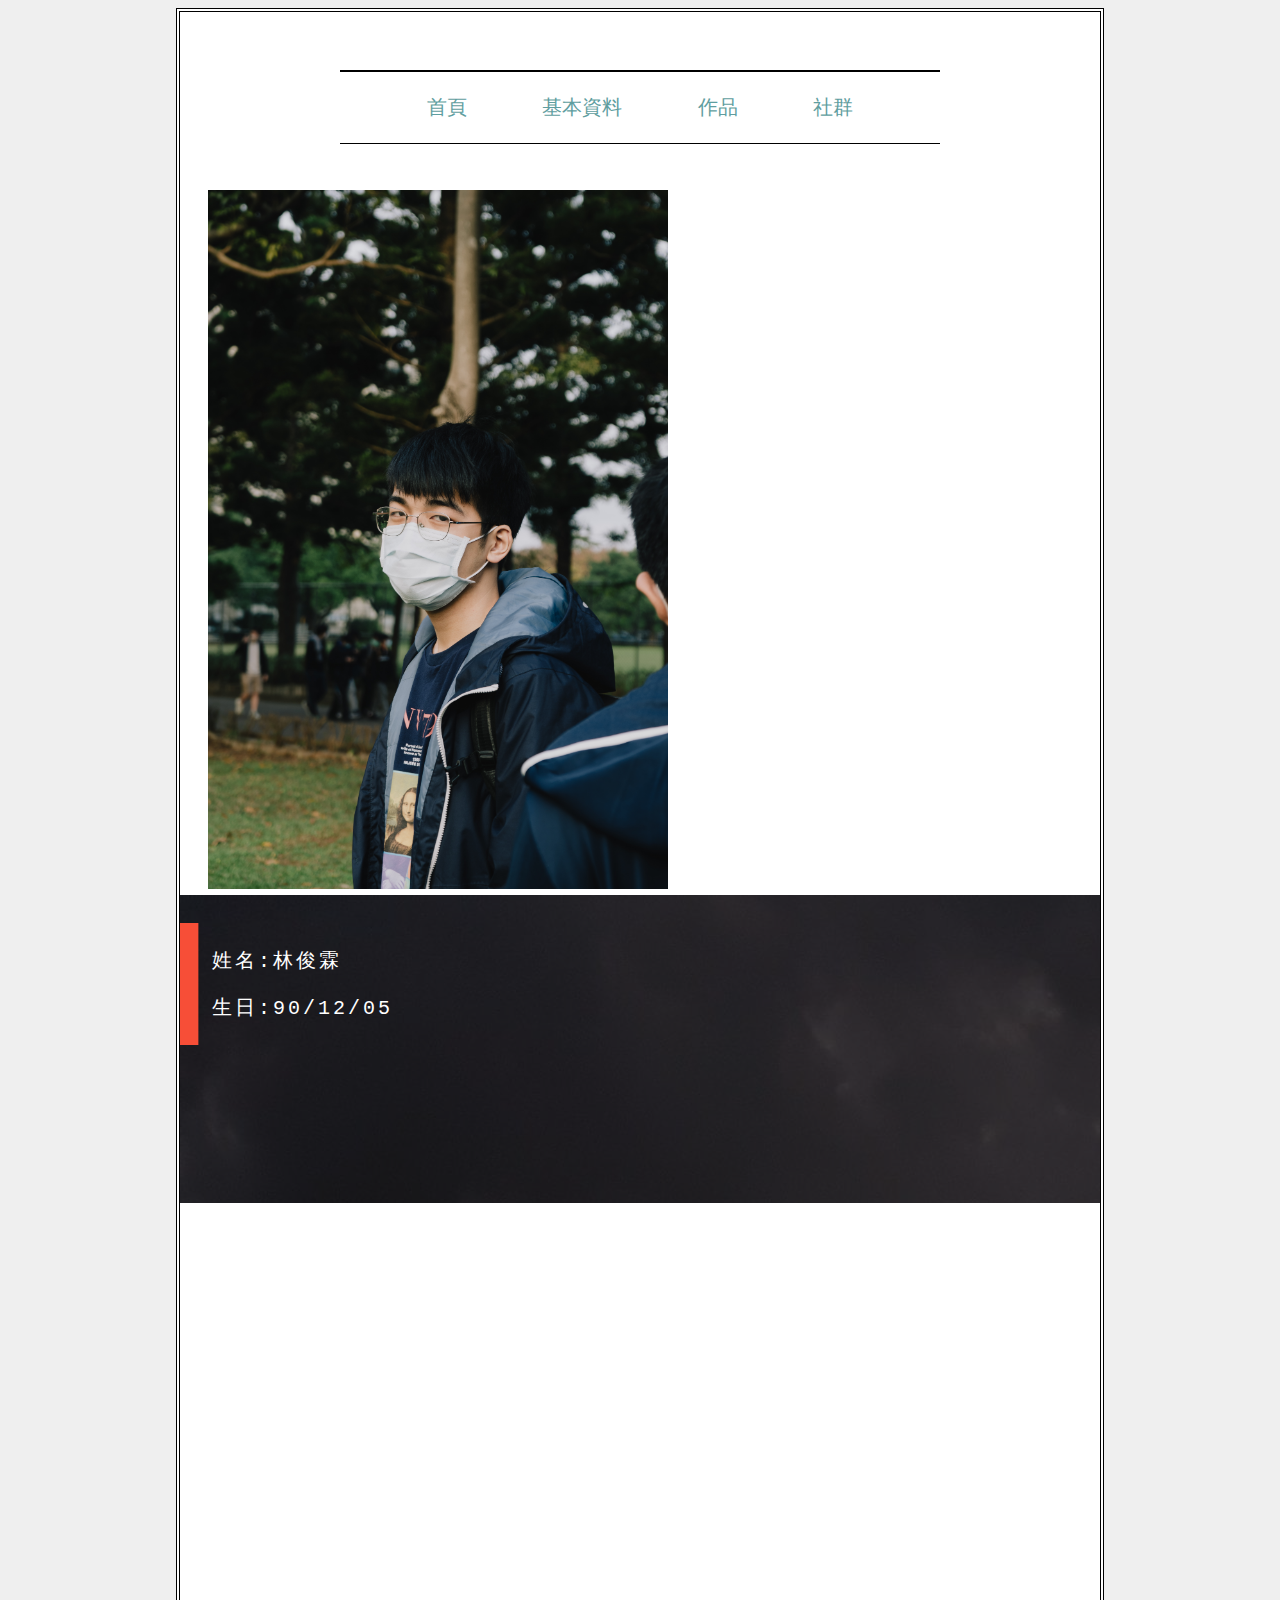
==== l1.html @ 50296b0d "leon01" ====
<!DOCTYPE html>
<html lang="en">
<head>
    <meta charset="UTF-8">
    <meta http-equiv="X-UA-Compatible" content="IE=edge">
    <meta name="viewport" content="width=device-width, initial-scale=1.0">
    <title>Document</title>
    <link rel="stylesheet" href="leon1.css">
</head>
<body>
    <div id="page">
        <div id="logo">
            <img src="img/boiled-soundcloud-boiled.gif" alt="">
        </div>
        <div id="navi">
            <a href="leon.html"><button>首頁</button></a>
            <a href="l1.html"><button>基本資料</button></a>
            <a href="l3.html"><button>作品</button></a>
            <a href="l4.html"><button>社群</button></a>
        </div>
        <div id="upup">
            <div id="me">
                <img src="img/me1.jpeg" alt="">
            </div>
            <div id="con">
                <div id="box1">
                    <p> 姓名:林俊霖</p>
                    <p>生日:90/12/05</p>
                </div>
                <div id="box2"><p>就讀:元智大學資訊傳播學系科技組</p>
                <p> 興趣:旅遊、唱歌、烘焙、攝影</p>
            </div>
            </div>
        </div>
    </div>
</body>
</html>
---- leon1.css ----
body{
    font-size: 20px;
    font-family: 'Courier New', Courier, monospace;
    letter-spacing: 0.15em;
    background-color: #efefef;
}

#page{
    max-width: 920px;
    min-width: 720px;
    margin: auto;
    padding: 0px 0px 400px 0px;
    border: 4px double #000;
    background-color: #ffffff;
}
#logo{
    width: 150px;
    margin: 10px auto 25px auto;
}
#logo img{
    width: 60px;
    margin: 0% 60px 0px;
}

#navi{
    width: 570px;
    padding: 15px;
    margin: 0px auto 0px auto;
    border-top: 2px solid #000;
    border-bottom: 1px solid #000;
    text-align: center;
}
#navi button{
    color: cadetblue;
    background-color:#ffffff ;
    border: 0;
    font-size: 20px;
    padding: 7px 30px;
    text-decoration: none;

}
#navi button:hover{
    color: #343f52;
    -webkit-border-radius: 20px;
    border-radius: 20px;
    -webkit-box-shadow: 1px 1px 10px #7a89b6, -1px -1px 10px #7a89b6;
    box-shadow: 1px 1px 5px #7a89b6, -1px -1px 5px #7a89b6;
}

#me img{
    width: 50%;
    margin-left:3%;
    margin-top: 5%;
}
#con{
    padding: 2rem;
    background-image: url(img/dance03.jpeg);
    background-color: #444;
    background-blend-mode: multiply;
    color: white;
    text-align: left;
}
#box1{
    position: relative;
    z-index: 1;
    display: inline-block;
    margin-bottom: 1rem;
}
#box1::after{
    content: "";
  position: absolute;
  top: -0.25rem;
  left: -2rem;
  bottom: -0.25rem;
  width: calc(100% + 4rem);
  background: #f74e37;
  z-index: -1;
  -webkit-transform: scaleX(0.075);
          transform: scaleX(0.075);
  -webkit-transform-origin: left;
          transform-origin: left;
  transition: -webkit-transform 250ms ease-in;
  transition: transform 250ms ease-in;
  transition: transform 250ms ease-in, -webkit-transform 250ms ease-in;
}
#con:hover #box1::after{
    -webkit-transform: scaleX(1);
    transform: scaleX(1);
}
#box2{
    position: relative;
  z-index: 1;
  color: transparent;
  margin: 0;
  transition: color 150ms 350ms;
}
#box2::after{
    content: "";
  position: absolute;
  top: -0.75rem;
  bottom: -0.75rem;
  left: -0.75em;
  right: -0.75em;
  background: white;
  z-index: -1;
  -webkit-transform: scaleY(0);
          transform: scaleY(0);
  transition: -webkit-transform 250ms ease-in 250ms;
  transition: transform 250ms ease-in 250ms;
  transition: transform 250ms ease-in 250ms, -webkit-transform 250ms ease-in 250ms;
  -webkit-transform-origin: top;
          transform-origin: top;
}
#con:hover #box2{
    color: #333;
}
#con:hover #box2::after{
    -webkit-transform: scaleY(1);
    transform: scaleY(1);
}
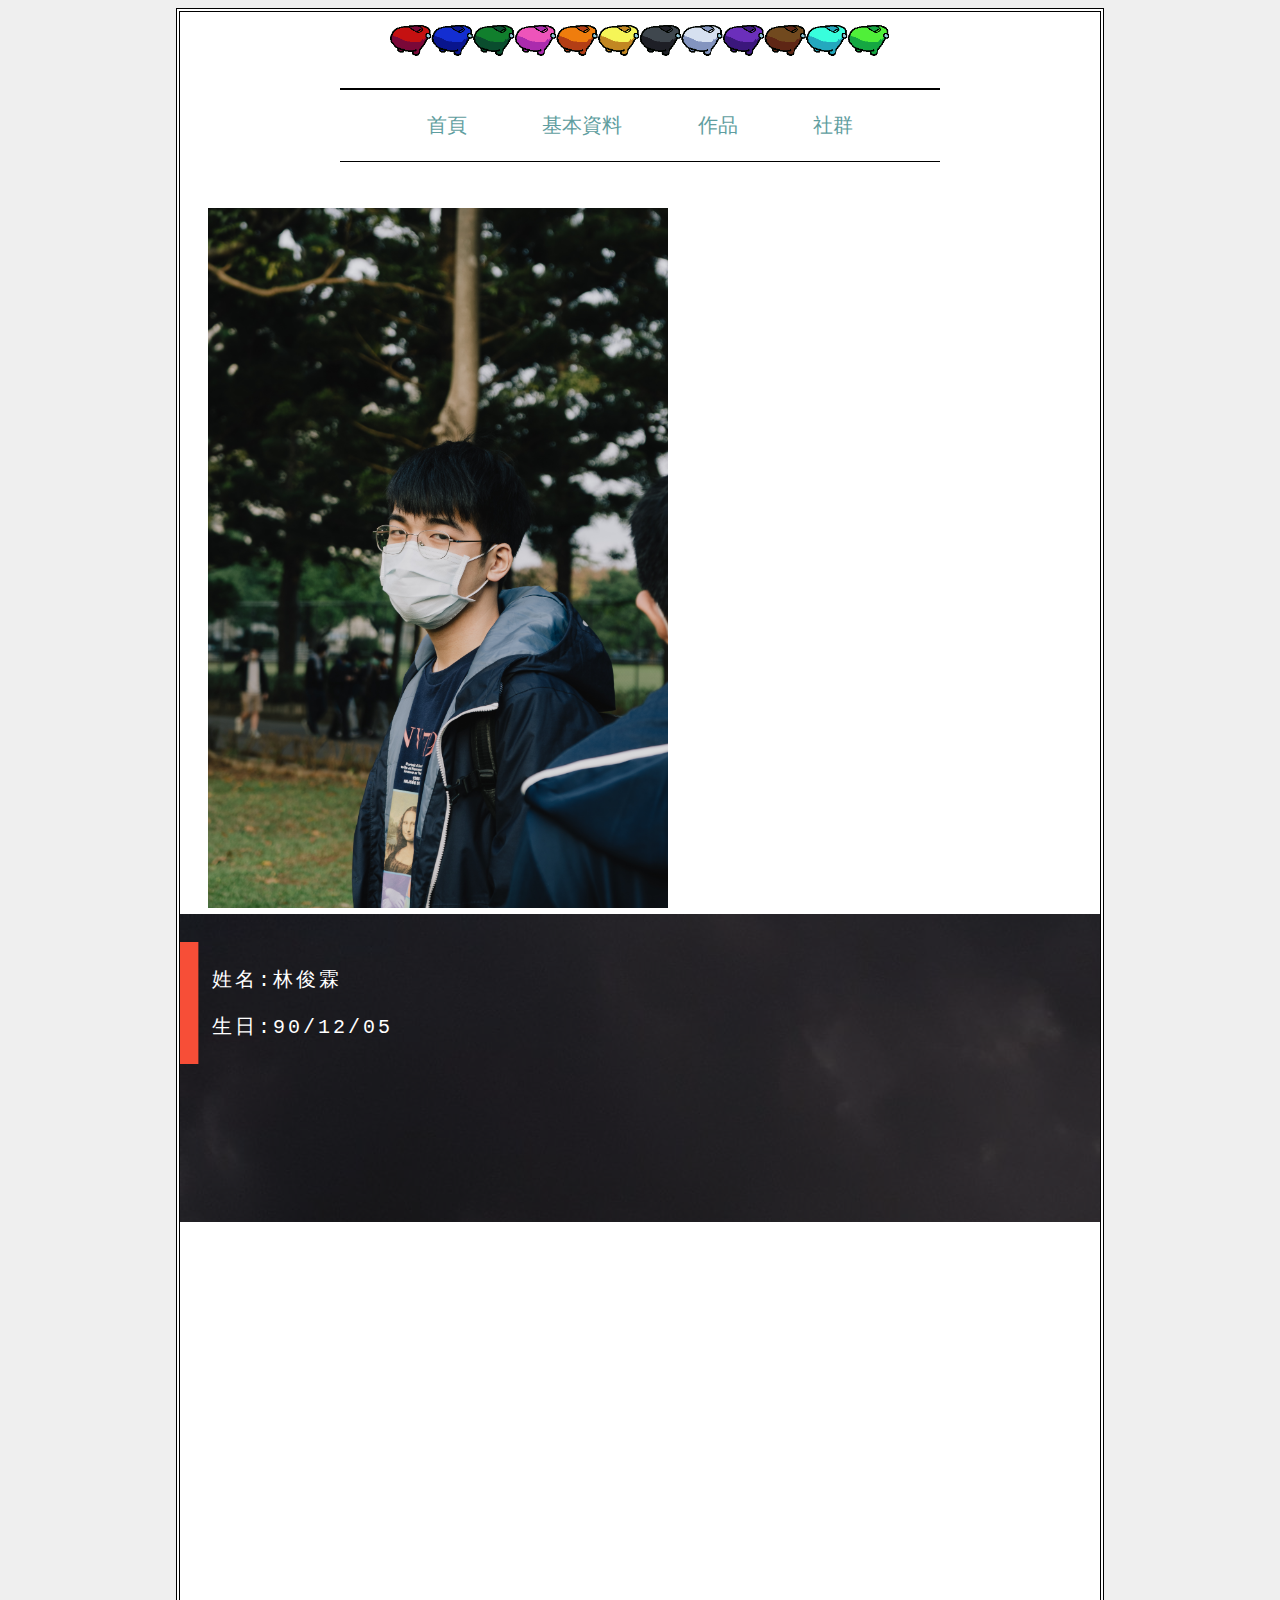
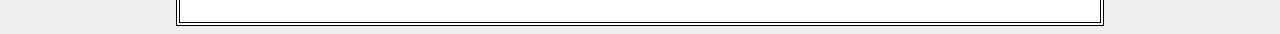
==== commit ec164287: "3" ====
--- a/l1.html
+++ b/l1.html
@@ -10,10 +10,10 @@
 <body>
     <div id="page">
         <div id="logo">
-            <img src="img/boiled-soundcloud-boiled.gif" alt="">
+            <img src="img/a1.gif" alt="">
         </div>
         <div id="navi">
-            <a href="leon.html"><button>首頁</button></a>
+            <a href="index.html"><button>首頁</button></a>
             <a href="l1.html"><button>基本資料</button></a>
             <a href="l3.html"><button>作品</button></a>
             <a href="l4.html"><button>社群</button></a>
--- a/leon1.css
+++ b/leon1.css
@@ -15,11 +15,11 @@
 }
 #logo{
     width: 150px;
-    margin: 10px auto 25px auto;
+    margin: 10px 50px 25px 210px;
 }
 #logo img{
-    width: 60px;
-    margin: 0% 60px 0px;
+    width: 500px;
+    margin: 0 auto;
 }
 
 #navi{
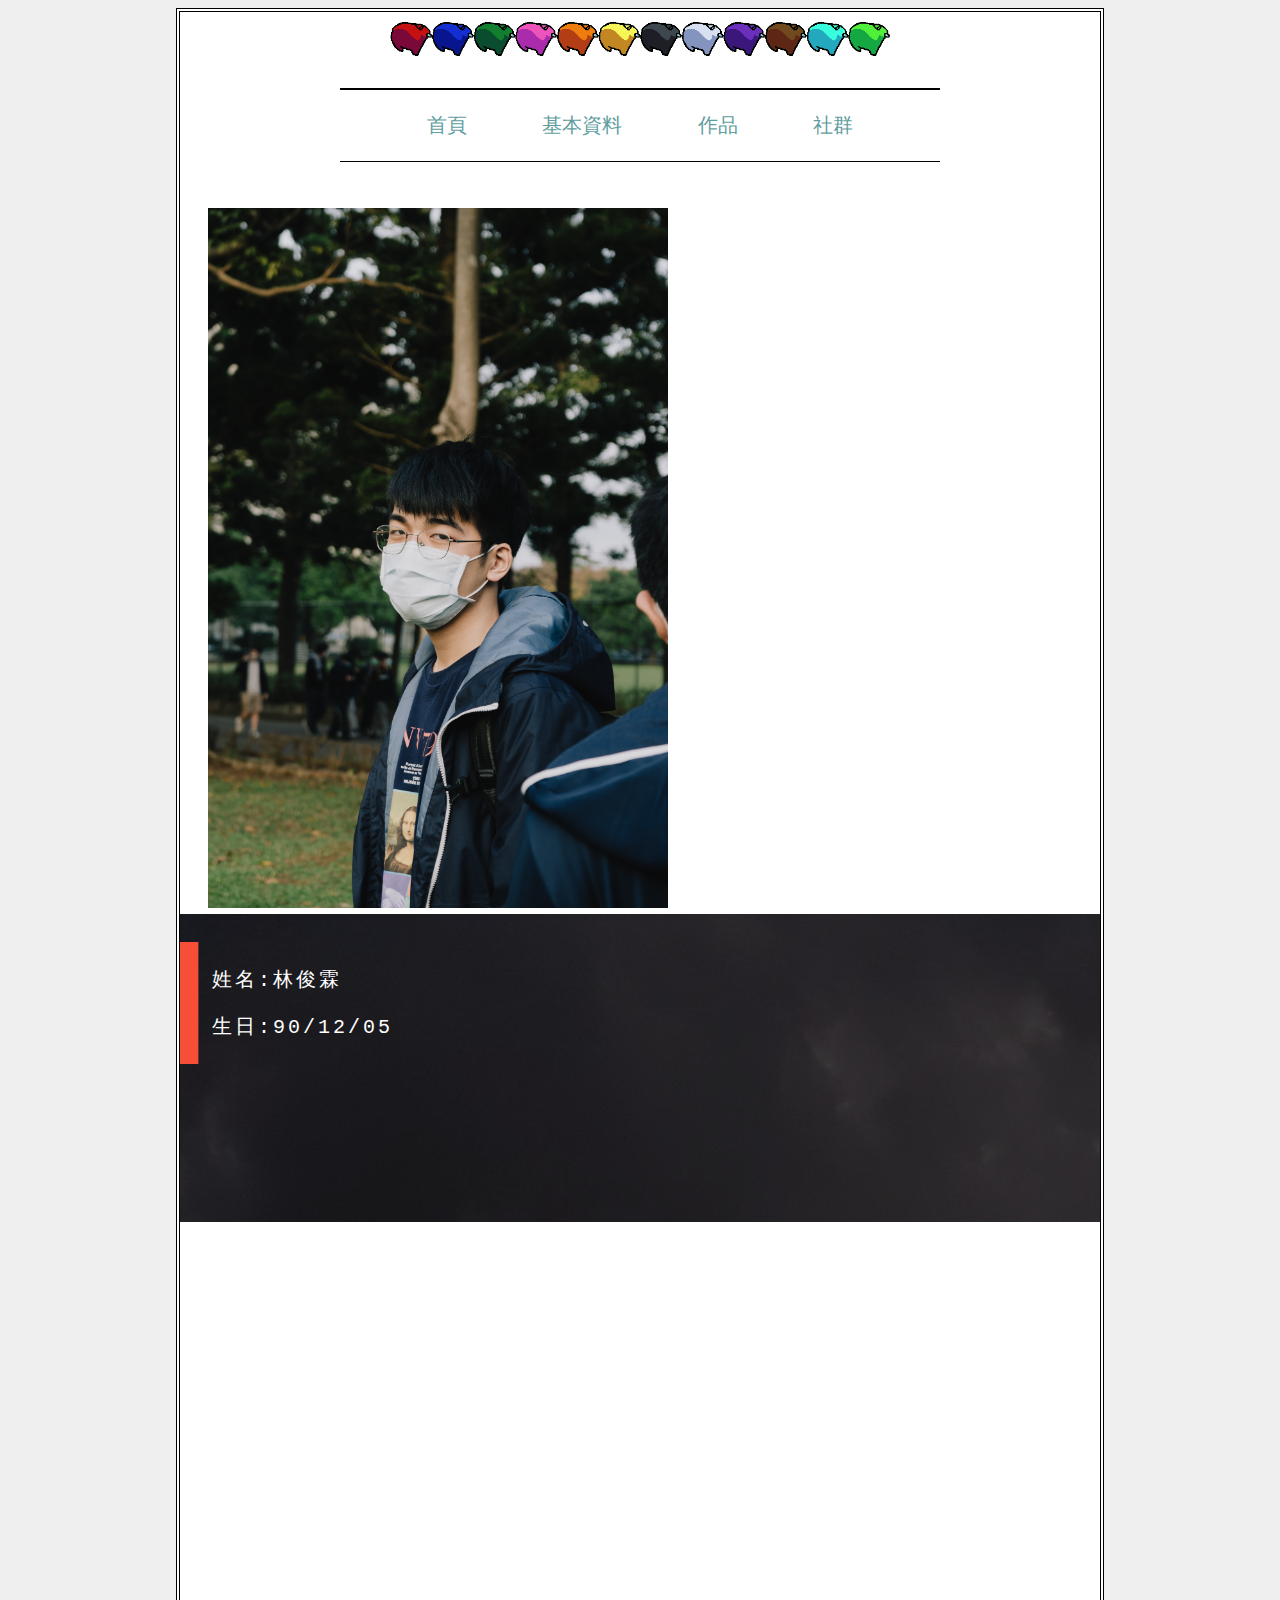
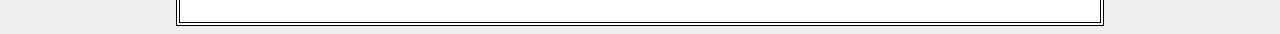
==== commit e42861a9: "5" ====
--- a/l1.html
+++ b/l1.html
@@ -28,7 +28,7 @@
                     <p>生日:90/12/05</p>
                 </div>
                 <div id="box2"><p>就讀:元智大學資訊傳播學系科技組</p>
-                <p> 興趣:旅遊、唱歌、烘焙、攝影</p>
+                <p> 興趣:旅遊、唱歌、烘焙、攝影、玩遊戲</p>
             </div>
             </div>
         </div>
